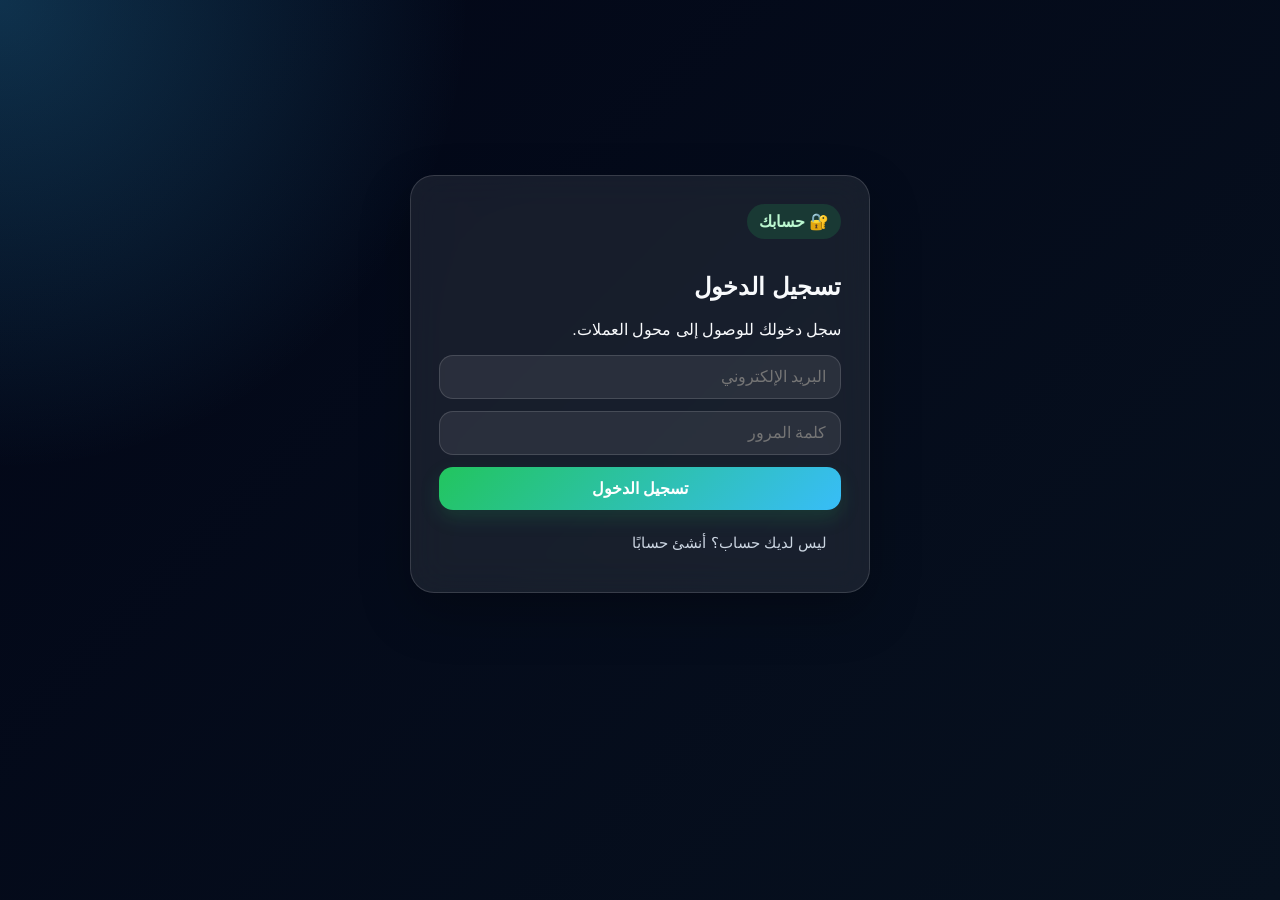
==== index.html @ 0b578129 "belsan hamoud" ====
<!DOCTYPE html>
<html lang="ar" dir="rtl">
  <head>
    <meta charset="UTF-8" />
    <meta name="viewport" content="width=device-width, initial-scale=1.0" />
    <title>محول العملات</title>
    <link rel="stylesheet" href="style.css" />
  </head>
  <body>
    <div class="app">
      <section id="authScreen" class="auth-screen active">
        <div class="auth-card">
          <div class="badge">🔐 حسابك</div>
          <h1 id="authTitle">تسجيل الدخول</h1>
          <p id="authSubtitle">سجل دخولك أو أنشئ حسابًا جديدًا لبدء استخدام محول العملات.</p>

          <form id="authForm" class="auth-form">
            <input id="authName" type="text" placeholder="الاسم الكامل" autocomplete="name" />
            <input id="authEmail" type="email" placeholder="البريد الإلكتروني" autocomplete="email" required />
            <input id="authPassword" type="password" placeholder="كلمة المرور" autocomplete="current-password" required />
            <button class="btn btn-primary full-width" type="submit" id="authSubmitBtn">تسجيل الدخول</button>
          </form>

          <button id="toggleAuthModeBtn" class="link-btn" type="button">ليس لديك حساب؟ أنشئ حسابًا</button>
          <div id="authMessage" class="status hidden"></div>
        </div>
      </section>

      <div id="mainApp" class="main-app hidden">
        <header class="topbar">
          <div>
            <h2>مرحبًا، <span id="userNameLabel">المستخدم</span> 👋</h2>
            <p>حول الأموال بسرعة وبشكل عملي</p>
          </div>
          <div class="topbar-badges">
            <span class="mini-badge">⚡ أسعار حية</span>
            <span class="mini-badge">🔒 حساب آمن</span>
          </div>
        </header>

        <section class="hero">
          <div class="converter-card">
            <div class="hero-title">
              <div class="badge">💱</div>
              <h2>محول العملات الذكي</h2>
            </div>
            <p class="subtext">حوّل بين الدولار واليورو والليرة التركية والسورية في لحظة واحدة باستخدام أحدث الأسعار المتاحة.</p>

            <div class="field">
              <label for="amount">المبلغ</label>
              <input id="amount" type="number" min="0" step="0.01" value="100" />
            </div>

            <div class="row">
              <div class="field">
                <label for="fromCurrency">من</label>
                <select id="fromCurrency" class="currency-select">
                  <option value="USD">USD — الدولار الأمريكي / US Dollar</option>
                  <option value="EUR">EUR — اليورو / Euro</option>
                  <option value="TRY">TRY — الليرة التركية / Turkish Lira</option>
                  <option value="SYP">SYP — الليرة السورية / Syrian Pound</option>
                </select>
              </div>

              <button class="swap-btn" id="swapBtn" title="تبديل العملتين">⇄</button>

              <div class="field">
                <label for="toCurrency">إلى</label>
                <select id="toCurrency" class="currency-select">
                  <option value="EUR">EUR — اليورو / Euro</option>
                  <option value="USD">USD — الدولار الأمريكي / US Dollar</option>
                  <option value="TRY">TRY — الليرة التركية / Turkish Lira</option>
                  <option value="SYP">SYP — الليرة السورية / Syrian Pound</option>
                </select>
              </div>
            </div>

            <div class="rate-summary" id="rateSummary"></div>

            <div class="actions">
              <button class="btn btn-primary" id="convertBtn">تحويل</button>
              <button class="btn btn-secondary" id="resetBtn">إعادة تعيين</button>
              <button class="btn btn-secondary" id="refreshBtn" type="button">تحديث الأسعار</button>
            </div>

            <div class="status" id="statusBox">جاري تحميل أسعار الصرف...</div>

            <div class="result-card" id="resultCard">
              <h3>النتيجة</h3>
              <div class="amount" id="convertedAmount">0.00</div>
              <div class="meta" id="conversionMeta">انتظر حتى يتم تحميل الأسعار...</div>
            </div>
          </div>
        </section>

        <footer class="app-footer">
          <button id="logoutBtn" class="btn btn-secondary">تسجيل الخروج</button>
        </footer>
      </div>
    </div>

    <script src="script.js"></script>
  </body>
</html>
---- style.css ----
:root {
  --bg: #07111f;
  --panel: rgba(255, 255, 255, 0.08);
  --text: #f8fafc;
  --muted: #94a3b8;
  --accent: #22c55e;
  --accent-2: #38bdf8;
  --border: rgba(255, 255, 255, 0.14);
  --shadow: 0 20px 50px rgba(0, 0, 0, 0.25);
  --success: #bbf7d0;
  --danger: #fecaca;
}

* {
  box-sizing: border-box;
}

body {
  margin: 0;
  font-family: "Segoe UI", Tahoma, Geneva, Verdana, sans-serif;
  color: var(--text);
  min-height: 100vh;
  background:
    radial-gradient(circle at top left, rgba(56, 189, 248, 0.24), transparent 30%),
    linear-gradient(135deg, #020617 0%, #07111f 100%);
}

.app {
  max-width: 1100px;
  margin: 0 auto;
  padding: 24px 16px 40px;
}

.auth-screen {
  min-height: 80vh;
  display: flex;
  align-items: center;
  justify-content: center;
}

.auth-card {
  width: min(460px, 100%);
  background: var(--panel);
  border: 1px solid var(--border);
  border-radius: 24px;
  box-shadow: var(--shadow);
  backdrop-filter: blur(18px);
  padding: 28px;
  animation: fadeIn 0.8s ease both;
}

.auth-form {
  display: grid;
  gap: 12px;
  margin-top: 16px;
}

.full-width {
  width: 100%;
}

.link-btn {
  margin-top: 12px;
  background: none;
  border: none;
  color: #cbd5e1;
  cursor: pointer;
  font-size: 0.95rem;
}

.topbar {
  display: flex;
  justify-content: space-between;
  align-items: center;
  background: var(--panel);
  border: 1px solid var(--border);
  border-radius: 20px;
  padding: 16px 20px;
  margin-bottom: 20px;
  box-shadow: var(--shadow);
}

.topbar-badges {
  display: flex;
  gap: 8px;
  flex-wrap: wrap;
}

.mini-badge {
  padding: 7px 10px;
  border-radius: 999px;
  background: rgba(56, 189, 248, 0.12);
  color: #bae6fd;
  font-size: 0.82rem;
  border: 1px solid rgba(56, 189, 248, 0.2);
}

.topbar h2 {
  margin: 0 0 4px;
}

.topbar p {
  margin: 0;
  color: var(--muted);
}

.hero {
  display: flex;
  justify-content: center;
  margin-bottom: 24px;
}

.converter-card,
.info-card {
  background: var(--panel);
  border: 1px solid var(--border);
  border-radius: 24px;
  box-shadow: var(--shadow);
  backdrop-filter: blur(18px);
  animation: fadeIn 0.8s ease both;
}

.converter-card {
  padding: 24px;
  width: min(720px, 100%);
  position: relative;
  overflow: hidden;
}

.converter-card::before {
  content: "";
  position: absolute;
  inset: 0;
  background: linear-gradient(135deg, rgba(56, 189, 248, 0.08), transparent 40%);
  pointer-events: none;
}

.hero-title {
  display: flex;
  align-items: center;
  gap: 10px;
  margin-bottom: 6px;
}

.hero-title h2 {
  margin: 0;
  font-size: 1.45rem;
}

.subtext {
  color: var(--muted);
  line-height: 1.8;
  margin: 0 0 18px;
}

.badge {
  display: inline-block;
  padding: 8px 12px;
  border-radius: 999px;
  background: rgba(34, 197, 94, 0.16);
  color: var(--success);
  font-weight: 700;
  margin-bottom: 14px;
}

.stats {
  display: flex;
  gap: 10px;
  flex-wrap: wrap;
  margin-top: 18px;
}

.stat-pill {
  padding: 10px 12px;
  border-radius: 999px;
  background: rgba(255, 255, 255, 0.08);
  color: #e2e8f0;
  font-size: 0.95rem;
}

.field {
  display: grid;
  gap: 8px;
  margin-bottom: 14px;
}

.currency-select {
  appearance: none;
  background-image: linear-gradient(45deg, transparent 50%, #f8fafc 50%), linear-gradient(135deg, #f8fafc 50%, transparent 50%);
  background-position: calc(100% - 20px) calc(1.2em), calc(100% - 15px) calc(1.2em);
  background-size: 5px 5px, 5px 5px;
  background-repeat: no-repeat;
  padding-left: 34px;
  color: #f8fafc;
  font-weight: 600;
  background-color: rgba(2, 6, 23, 0.7);
  border: 1px solid rgba(255, 255, 255, 0.3);
}

.currency-select option {
  background: #0f172a;
  color: #f8fafc;
}

label {
  font-weight: 700;
  color: #e2e8f0;
}

input,
select,
button {
  border-radius: 14px;
  border: 1px solid var(--border);
  padding: 12px 14px;
  font-size: 1rem;
  font-family: inherit;
}

input,
select {
  background: rgba(255, 255, 255, 0.08);
  color: var(--text);
}

input:focus,
select:focus {
  outline: 2px solid rgba(56, 189, 248, 0.35);
  outline-offset: 1px;
}

.row {
  display: grid;
  grid-template-columns: 1fr auto 1fr;
  gap: 12px;
  align-items: end;
}

.swap-btn {
  background: rgba(56, 189, 248, 0.12);
  color: #bae6fd;
  cursor: pointer;
  min-width: 50px;
  font-weight: 800;
  transition: transform 0.2s ease, box-shadow 0.2s ease;
}

.swap-btn:hover,
.btn:hover {
  transform: translateY(-2px);
  box-shadow: 0 6px 18px rgba(0, 0, 0, 0.2);
}

.rate-summary {
  margin: 12px 0 8px;
  padding: 14px;
  border-radius: 16px;
  background: linear-gradient(135deg, rgba(15, 23, 42, 0.92), rgba(30, 41, 59, 0.86));
  color: #e2e8f0;
  border: 1px solid rgba(255, 255, 255, 0.12);
  box-shadow: inset 0 1px 0 rgba(255, 255, 255, 0.06);
}

.rate-summary-header {
  display: flex;
  justify-content: space-between;
  align-items: center;
  gap: 8px;
  margin-bottom: 10px;
}

.rate-summary-subtitle {
  font-size: 0.8rem;
  color: #94a3b8;
}

.rate-pills {
  display: grid;
  gap: 8px;
}

.rate-pill {
  padding: 10px 12px;
  border-radius: 12px;
  background: rgba(255, 255, 255, 0.05);
  border: 1px solid rgba(255, 255, 255, 0.08);
}

.base-pill {
  background: linear-gradient(135deg, rgba(34, 197, 94, 0.18), rgba(56, 189, 248, 0.14));
  border-color: rgba(125, 211, 252, 0.35);
}

.rate-pill-top {
  display: flex;
  justify-content: space-between;
  align-items: center;
  gap: 8px;
  margin-bottom: 4px;
}

.rate-currency {
  font-weight: 700;
  color: #f8fafc;
}

.rate-value {
  font-weight: 600;
  color: #7dd3fc;
}

.rate-pill-label {
  font-size: 0.84rem;
  color: #cbd5e1;
}

.rate-pill-foot {
  margin-top: 4px;
  font-size: 0.78rem;
  color: #7dd3fc;
}

.rate-note {
  margin-top: 8px;
  font-size: 0.82rem;
  color: #94a3b8;
}

.actions {
  display: flex;
  gap: 12px;
  flex-wrap: wrap;
  margin-top: 12px;
}

.btn {
  cursor: pointer;
  font-weight: 700;
  transition: transform 0.2s ease, box-shadow 0.2s ease;
}

.btn-primary {
  background: linear-gradient(135deg, var(--accent), var(--accent-2));
  color: white;
  border: none;
  box-shadow: 0 8px 20px rgba(34, 197, 94, 0.16);
}

.btn-secondary {
  background: rgba(255, 255, 255, 0.06);
  color: #cbd5e1;
  border: 1px solid rgba(255, 255, 255, 0.1);
}

.status {
  margin-top: 12px;
  padding: 12px 14px;
  border-radius: 12px;
  font-size: 0.95rem;
  line-height: 1.7;
}

.status.success {
  background: rgba(34, 197, 94, 0.14);
  color: var(--success);
}

.status.error {
  background: rgba(248, 113, 113, 0.16);
  color: var(--danger);
}

.hidden {
  display: none !important;
}

.result-card {
  margin-top: 18px;
  padding: 18px;
  border-radius: 18px;
  background: linear-gradient(135deg, rgba(34, 197, 94, 0.16), rgba(56, 189, 248, 0.12));
  border: 1px solid rgba(255, 255, 255, 0.12);
  box-shadow: inset 0 1px 0 rgba(255, 255, 255, 0.06);
}

.result-card h3 {
  margin: 0 0 8px;
  font-size: 1.1rem;
}

.amount {
  font-size: clamp(1.6rem, 3vw, 2.3rem);
  font-weight: 800;
  margin-bottom: 8px;
}

.meta {
  color: #cbd5e1;
  font-size: 0.95rem;
  line-height: 1.7;
}

.app-footer {
  text-align: center;
  color: var(--muted);
  margin-top: 26px;
}

.app-footer p {
  margin: 0 0 10px;
}

@keyframes fadeIn {
  from {
    opacity: 0;
    transform: translateY(10px);
  }
  to {
    opacity: 1;
    transform: translateY(0);
  }
}

@media (max-width: 820px) {
  .row {
    grid-template-columns: 1fr;
  }

  .topbar {
    flex-direction: column;
    align-items: flex-start;
    gap: 10px;
  }
}
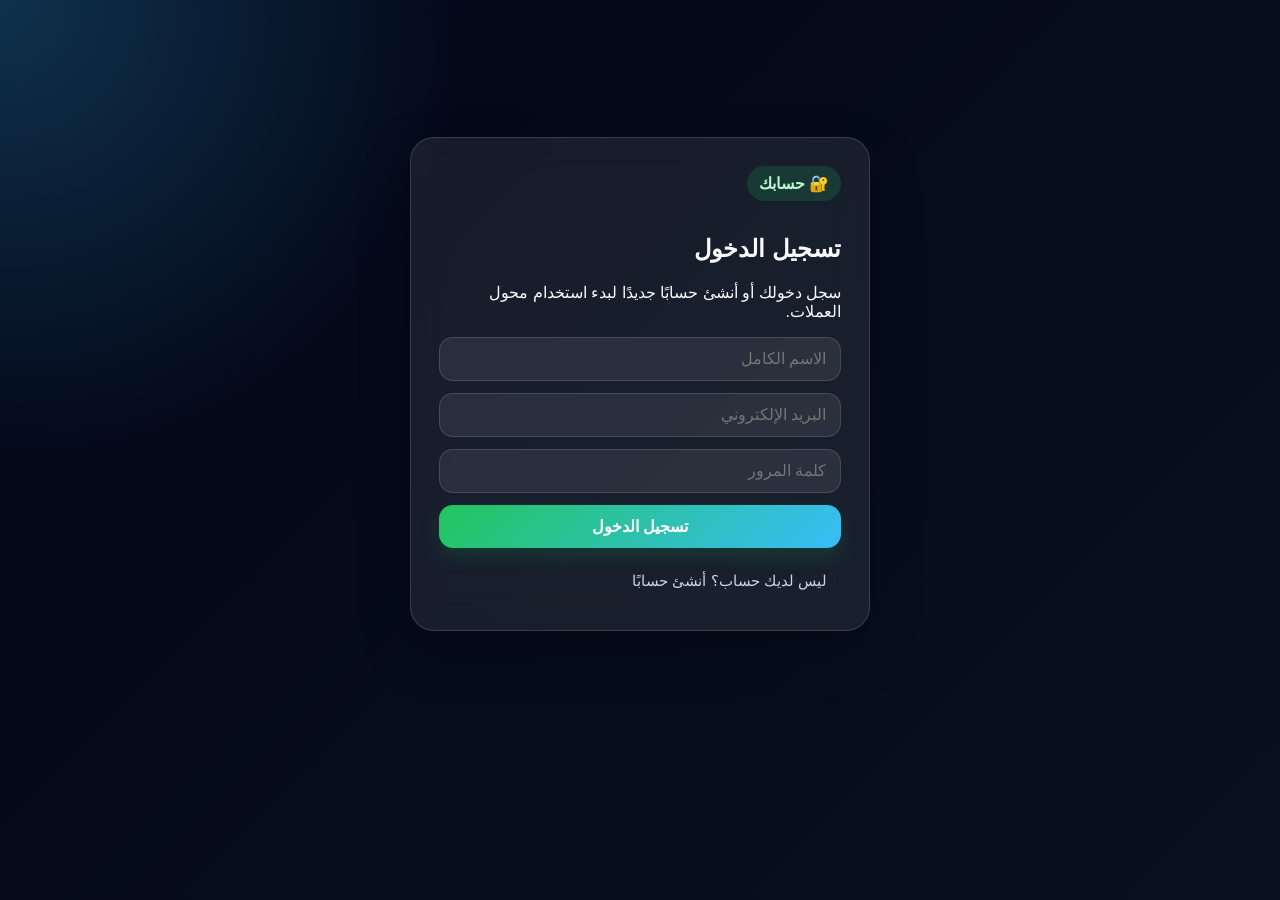
==== commit 94c424a1: "nour alnajjar" ====
--- a/index.html
+++ b/index.html
@@ -3,7 +3,7 @@
   <head>
     <meta charset="UTF-8" />
     <meta name="viewport" content="width=device-width, initial-scale=1.0" />
-    <title>محول العملات</title>
+    <title>محول العملات - نور النجار</title>
     <link rel="stylesheet" href="style.css" />
   </head>
   <body>
@@ -13,14 +13,12 @@
           <div class="badge">🔐 حسابك</div>
           <h1 id="authTitle">تسجيل الدخول</h1>
           <p id="authSubtitle">سجل دخولك أو أنشئ حسابًا جديدًا لبدء استخدام محول العملات.</p>
-
           <form id="authForm" class="auth-form">
             <input id="authName" type="text" placeholder="الاسم الكامل" autocomplete="name" />
             <input id="authEmail" type="email" placeholder="البريد الإلكتروني" autocomplete="email" required />
             <input id="authPassword" type="password" placeholder="كلمة المرور" autocomplete="current-password" required />
             <button class="btn btn-primary full-width" type="submit" id="authSubmitBtn">تسجيل الدخول</button>
           </form>
-
           <button id="toggleAuthModeBtn" class="link-btn" type="button">ليس لديك حساب؟ أنشئ حسابًا</button>
           <div id="authMessage" class="status hidden"></div>
         </div>
@@ -33,7 +31,7 @@
             <p>حول الأموال بسرعة وبشكل عملي</p>
           </div>
           <div class="topbar-badges">
-            <span class="mini-badge">⚡ أسعار حية</span>
+            <span class="mini-badge">⚡️ أسعار حية</span>
             <span class="mini-badge">🔒 حساب آمن</span>
           </div>
         </header>
@@ -45,7 +43,7 @@
               <h2>محول العملات الذكي</h2>
             </div>
             <p class="subtext">حوّل بين الدولار واليورو والليرة التركية والسورية في لحظة واحدة باستخدام أحدث الأسعار المتاحة.</p>
-
+            
             <div class="field">
               <label for="amount">المبلغ</label>
               <input id="amount" type="number" min="0" step="0.01" value="100" />
@@ -67,35 +65,22 @@
               <div class="field">
                 <label for="toCurrency">إلى</label>
                 <select id="toCurrency" class="currency-select">
+                  <option value="SYP" selected>SYP — الليرة السورية / Syrian Pound</option>
+                  <option value="USD">USD — الدولار الأمريكي / US Dollar</option>
                   <option value="EUR">EUR — اليورو / Euro</option>
-                  <option value="USD">USD — الدولار الأمريكي / US Dollar</option>
                   <option value="TRY">TRY — الليرة التركية / Turkish Lira</option>
-                  <option value="SYP">SYP — الليرة السورية / Syrian Pound</option>
                 </select>
               </div>
             </div>
 
-            <div class="rate-summary" id="rateSummary"></div>
-
-            <div class="actions">
-              <button class="btn btn-primary" id="convertBtn">تحويل</button>
-              <button class="btn btn-secondary" id="resetBtn">إعادة تعيين</button>
-              <button class="btn btn-secondary" id="refreshBtn" type="button">تحديث الأسعار</button>
+            <div class="result-box">
+              <span class="result-label">النتيجة:</span>
+              <h3 id="resultValue">0.00</h3>
             </div>
-
-            <div class="status" id="statusBox">جاري تحميل أسعار الصرف...</div>
-
-            <div class="result-card" id="resultCard">
-              <h3>النتيجة</h3>
-              <div class="amount" id="convertedAmount">0.00</div>
-              <div class="meta" id="conversionMeta">انتظر حتى يتم تحميل الأسعار...</div>
-            </div>
+            
+            <button id="logoutBtn" class="btn btn-secondary full-width" type="button">تسجيل الخروج</button>
           </div>
         </section>
-
-        <footer class="app-footer">
-          <button id="logoutBtn" class="btn btn-secondary">تسجيل الخروج</button>
-        </footer>
       </div>
     </div>
 
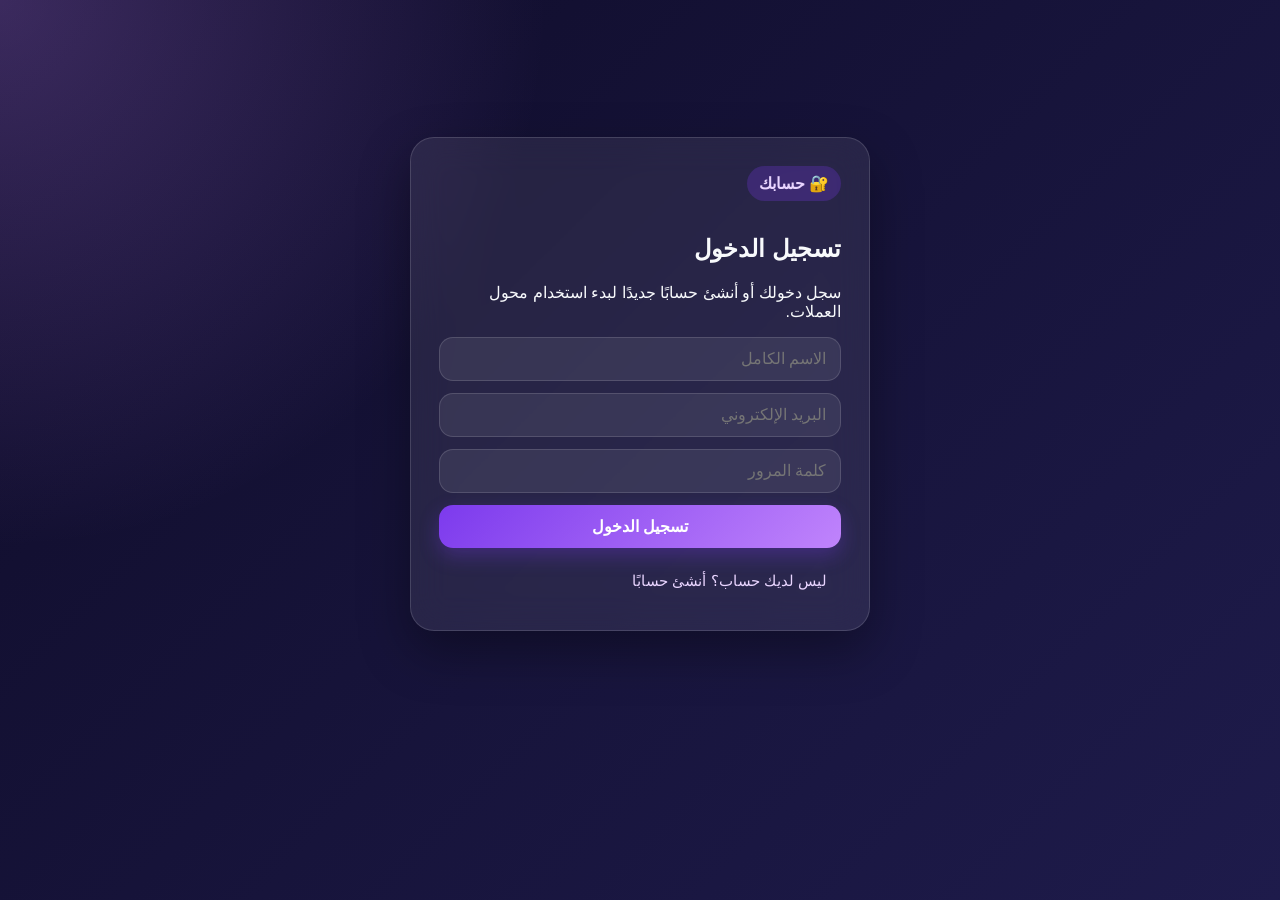
==== commit 56eaa29d: "nour alnajjar" ====
--- a/index.html
+++ b/index.html
@@ -1,9 +1,10 @@
+ <!-- Nour Alnajjar -->
 <!DOCTYPE html>
 <html lang="ar" dir="rtl">
   <head>
     <meta charset="UTF-8" />
     <meta name="viewport" content="width=device-width, initial-scale=1.0" />
-    <title>محول العملات - نور النجار</title>
+    <title>محول العملات</title>
     <link rel="stylesheet" href="style.css" />
   </head>
   <body>
@@ -13,12 +14,14 @@
           <div class="badge">🔐 حسابك</div>
           <h1 id="authTitle">تسجيل الدخول</h1>
           <p id="authSubtitle">سجل دخولك أو أنشئ حسابًا جديدًا لبدء استخدام محول العملات.</p>
+
           <form id="authForm" class="auth-form">
             <input id="authName" type="text" placeholder="الاسم الكامل" autocomplete="name" />
             <input id="authEmail" type="email" placeholder="البريد الإلكتروني" autocomplete="email" required />
             <input id="authPassword" type="password" placeholder="كلمة المرور" autocomplete="current-password" required />
             <button class="btn btn-primary full-width" type="submit" id="authSubmitBtn">تسجيل الدخول</button>
           </form>
+
           <button id="toggleAuthModeBtn" class="link-btn" type="button">ليس لديك حساب؟ أنشئ حسابًا</button>
           <div id="authMessage" class="status hidden"></div>
         </div>
@@ -43,7 +46,7 @@
               <h2>محول العملات الذكي</h2>
             </div>
             <p class="subtext">حوّل بين الدولار واليورو والليرة التركية والسورية في لحظة واحدة باستخدام أحدث الأسعار المتاحة.</p>
-            
+
             <div class="field">
               <label for="amount">المبلغ</label>
               <input id="amount" type="number" min="0" step="0.01" value="100" />
@@ -65,22 +68,34 @@
               <div class="field">
                 <label for="toCurrency">إلى</label>
                 <select id="toCurrency" class="currency-select">
-                  <option value="SYP" selected>SYP — الليرة السورية / Syrian Pound</option>
+                  <option value="EUR">EUR — اليورو / Euro</option>
                   <option value="USD">USD — الدولار الأمريكي / US Dollar</option>
-                  <option value="EUR">EUR — اليورو / Euro</option>
                   <option value="TRY">TRY — الليرة التركية / Turkish Lira</option>
+                  <option value="SYP">SYP — الليرة السورية / Syrian Pound</option>
                 </select>
               </div>
             </div>
 
-            <div class="result-box">
-              <span class="result-label">النتيجة:</span>
-              <h3 id="resultValue">0.00</h3>
+            <div class="rate-summary" id="rateSummary"></div>
+
+            <div class="actions">
+              <button class="btn btn-primary" id="convertBtn">تحويل</button>
+              <button class="btn btn-secondary" id="resetBtn">إعادة تعيين</button>
+              <button class="btn btn-secondary" id="refreshBtn" type="button">تحديث الأسعار</button>
             </div>
-            
-            <button id="logoutBtn" class="btn btn-secondary full-width" type="button">تسجيل الخروج</button>
+
+            <div class="status" id="statusBox">جاري تحميل أسعار الصرف...</div>
+[8/12/2026 2:03 AM] Nour alnajjar🤍: <div class="result-card" id="resultCard">
+              <h3>النتيجة</h3>
+              <div class="amount" id="convertedAmount">0.00</div>
+              <div class="meta" id="conversionMeta">انتظر حتى يتم تحميل الأسعار...</div>
+            </div>
           </div>
         </section>
+
+        <footer class="app-footer">
+          <button id="logoutBtn" class="btn btn-secondary">تسجيل الخروج</button>
+        </footer>
       </div>
     </div>
 
--- a/style.css
+++ b/style.css
@@ -1,13 +1,13 @@
 :root {
-  --bg: #07111f;
+  --bg: #0f0c29;
   --panel: rgba(255, 255, 255, 0.08);
   --text: #f8fafc;
-  --muted: #94a3b8;
-  --accent: #22c55e;
-  --accent-2: #38bdf8;
+  --muted: #c084fc;
+  --accent: #7c3aed;
+  --accent-2: #c084fc;
   --border: rgba(255, 255, 255, 0.14);
-  --shadow: 0 20px 50px rgba(0, 0, 0, 0.25);
-  --success: #bbf7d0;
+  --shadow: 0 20px 50px rgba(0, 0, 0, 0.35);
+  --success: #e9d5ff;
   --danger: #fecaca;
 }
 
@@ -21,8 +21,8 @@
   color: var(--text);
   min-height: 100vh;
   background:
-    radial-gradient(circle at top left, rgba(56, 189, 248, 0.24), transparent 30%),
-    linear-gradient(135deg, #020617 0%, #07111f 100%);
+    radial-gradient(circle at top left, rgba(192, 132, 252, 0.25), transparent 35%),
+    linear-gradient(135deg, #0f0c29 0%, #1e1b4b 100%);
 }
 
 .app {
@@ -63,7 +63,7 @@
   margin-top: 12px;
   background: none;
   border: none;
-  color: #cbd5e1;
+  color: #e9d5ff;
   cursor: pointer;
   font-size: 0.95rem;
 }
@@ -89,10 +89,10 @@
 .mini-badge {
   padding: 7px 10px;
   border-radius: 999px;
-  background: rgba(56, 189, 248, 0.12);
-  color: #bae6fd;
+  background: rgba(192, 132, 252, 0.18);
+  color: #f3e8ff;
   font-size: 0.82rem;
-  border: 1px solid rgba(56, 189, 248, 0.2);
+  border: 1px solid rgba(192, 132, 252, 0.3);
 }
 
 .topbar h2 {
@@ -131,7 +131,7 @@
   content: "";
   position: absolute;
   inset: 0;
-  background: linear-gradient(135deg, rgba(56, 189, 248, 0.08), transparent 40%);
+  background: linear-gradient(135deg, rgba(192, 132, 252, 0.1), transparent 40%);
   pointer-events: none;
 }
 
@@ -157,25 +157,10 @@
   display: inline-block;
   padding: 8px 12px;
   border-radius: 999px;
-  background: rgba(34, 197, 94, 0.16);
-  color: var(--success);
+  background: rgba(124, 58, 237, 0.25);
+  color: #e9d5ff;
   font-weight: 700;
   margin-bottom: 14px;
-}
-
-.stats {
-  display: flex;
-  gap: 10px;
-  flex-wrap: wrap;
-  margin-top: 18px;
-}
-
-.stat-pill {
-  padding: 10px 12px;
-  border-radius: 999px;
-  background: rgba(255, 255, 255, 0.08);
-  color: #e2e8f0;
-  font-size: 0.95rem;
 }
 
 .field {
@@ -193,18 +178,18 @@
   padding-left: 34px;
   color: #f8fafc;
   font-weight: 600;
-  background-color: rgba(2, 6, 23, 0.7);
+  background-color: rgba(15, 12, 41, 0.85);
   border: 1px solid rgba(255, 255, 255, 0.3);
 }
 
 .currency-select option {
-  background: #0f172a;
+  background: #1e1b4b;
   color: #f8fafc;
 }
 
 label {
   font-weight: 700;
-  color: #e2e8f0;
+  color: #f3e8ff;
 }
 
 input,
@@ -225,7 +210,7 @@
 
 input:focus,
 select:focus {
-  outline: 2px solid rgba(56, 189, 248, 0.35);
+  outline: 2px solid rgba(192, 132, 252, 0.5);
   outline-offset: 1px;
 }
 
@@ -235,10 +220,9 @@
   gap: 12px;
   align-items: end;
 }
-
-.swap-btn {
-  background: rgba(56, 189, 248, 0.12);
-  color: #bae6fd;
+[8/12/2026 1:21 AM] Nour alnajjar🤍: .swap-btn {
+  background: rgba(192, 132, 252, 0.18);
+  color: #f3e8ff;
   cursor: pointer;
   min-width: 50px;
   font-weight: 800;
@@ -248,89 +232,29 @@
 .swap-btn:hover,
 .btn:hover {
   transform: translateY(-2px);
-  box-shadow: 0 6px 18px rgba(0, 0, 0, 0.2);
-}
-
-.rate-summary {
-  margin: 12px 0 8px;
-  padding: 14px;
-  border-radius: 16px;
-  background: linear-gradient(135deg, rgba(15, 23, 42, 0.92), rgba(30, 41, 59, 0.86));
-  color: #e2e8f0;
-  border: 1px solid rgba(255, 255, 255, 0.12);
-  box-shadow: inset 0 1px 0 rgba(255, 255, 255, 0.06);
-}
-
-.rate-summary-header {
-  display: flex;
-  justify-content: space-between;
-  align-items: center;
-  gap: 8px;
-  margin-bottom: 10px;
-}
-
-.rate-summary-subtitle {
-  font-size: 0.8rem;
-  color: #94a3b8;
-}
-
-.rate-pills {
-  display: grid;
-  gap: 8px;
-}
-
-.rate-pill {
-  padding: 10px 12px;
-  border-radius: 12px;
-  background: rgba(255, 255, 255, 0.05);
-  border: 1px solid rgba(255, 255, 255, 0.08);
-}
-
-.base-pill {
-  background: linear-gradient(135deg, rgba(34, 197, 94, 0.18), rgba(56, 189, 248, 0.14));
-  border-color: rgba(125, 211, 252, 0.35);
-}
-
-.rate-pill-top {
-  display: flex;
-  justify-content: space-between;
-  align-items: center;
-  gap: 8px;
-  margin-bottom: 4px;
-}
-
-.rate-currency {
-  font-weight: 700;
-  color: #f8fafc;
-}
-
-.rate-value {
-  font-weight: 600;
-  color: #7dd3fc;
-}
-
-.rate-pill-label {
-  font-size: 0.84rem;
-  color: #cbd5e1;
-}
-
-.rate-pill-foot {
-  margin-top: 4px;
-  font-size: 0.78rem;
-  color: #7dd3fc;
-}
-
-.rate-note {
-  margin-top: 8px;
-  font-size: 0.82rem;
-  color: #94a3b8;
-}
-
-.actions {
-  display: flex;
-  gap: 12px;
-  flex-wrap: wrap;
-  margin-top: 12px;
+  box-shadow: 0 6px 18px rgba(0, 0, 0, 0.3);
+}
+
+/* صندوق عرض النتيجة */
+.result-box {
+  margin-top: 18px;
+  padding: 18px;
+  border-radius: 18px;
+  background: linear-gradient(135deg, rgba(124, 58, 237, 0.25), rgba(192, 132, 252, 0.18));
+  border: 1px solid rgba(192, 132, 252, 0.3);
+  text-align: center;
+}
+
+.result-label {
+  font-size: 0.9rem;
+  color: #e9d5ff;
+}
+
+.result-box h3 {
+  margin: 6px 0 0;
+  font-size: clamp(1.6rem, 3vw, 2.2rem);
+  font-weight: 800;
+  color: #c084fc;
 }
 
 .btn {
@@ -343,13 +267,14 @@
   background: linear-gradient(135deg, var(--accent), var(--accent-2));
   color: white;
   border: none;
-  box-shadow: 0 8px 20px rgba(34, 197, 94, 0.16);
+  box-shadow: 0 8px 20px rgba(124, 58, 237, 0.3);
 }
 
 .btn-secondary {
   background: rgba(255, 255, 255, 0.06);
-  color: #cbd5e1;
-  border: 1px solid rgba(255, 255, 255, 0.1);
+  color: #e9d5ff;
+  border: 1px solid rgba(255, 255, 255, 0.12);
+  margin-top: 14px;
 }
 
 .status {
@@ -361,53 +286,17 @@
 }
 
 .status.success {
-  background: rgba(34, 197, 94, 0.14);
+  background: rgba(124, 58, 237, 0.2);
   color: var(--success);
 }
 
 .status.error {
-  background: rgba(248, 113, 113, 0.16);
+  background: rgba(248, 113, 113, 0.2);
   color: var(--danger);
 }
 
 .hidden {
   display: none !important;
-}
-
-.result-card {
-  margin-top: 18px;
-  padding: 18px;
-  border-radius: 18px;
-  background: linear-gradient(135deg, rgba(34, 197, 94, 0.16), rgba(56, 189, 248, 0.12));
-  border: 1px solid rgba(255, 255, 255, 0.12);
-  box-shadow: inset 0 1px 0 rgba(255, 255, 255, 0.06);
-}
-
-.result-card h3 {
-  margin: 0 0 8px;
-  font-size: 1.1rem;
-}
-
-.amount {
-  font-size: clamp(1.6rem, 3vw, 2.3rem);
-  font-weight: 800;
-  margin-bottom: 8px;
-}
-
-.meta {
-  color: #cbd5e1;
-  font-size: 0.95rem;
-  line-height: 1.7;
-}
-
-.app-footer {
-  text-align: center;
-  color: var(--muted);
-  margin-top: 26px;
-}
-
-.app-footer p {
-  margin: 0 0 10px;
 }
 
 @keyframes fadeIn {
